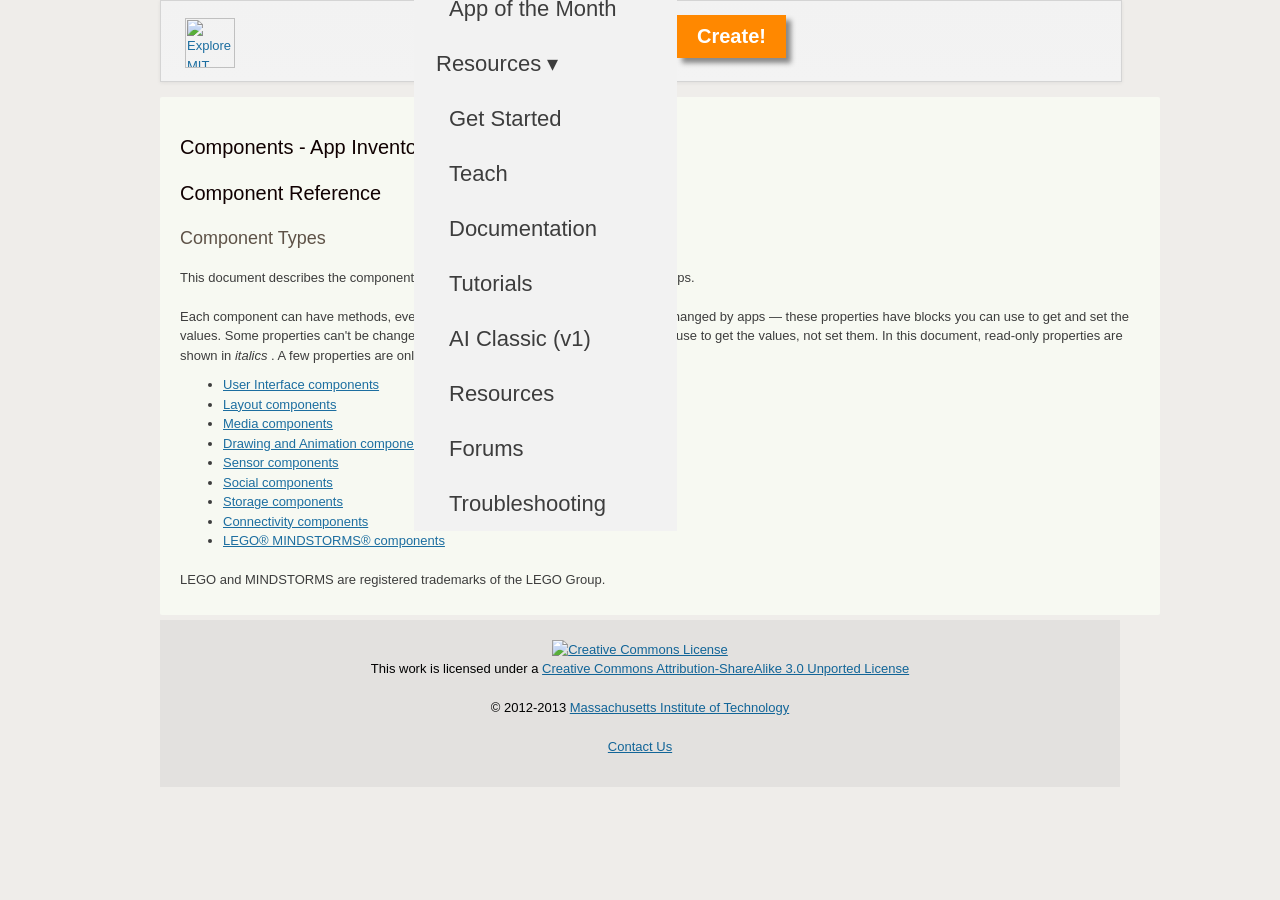
==== appinventor/docs/reference/components/index.html @ d19749d4 "Merge branch 'master' into locallogin" ====
<html xmlns="http://www.w3.org/1999/xhtml" xml:lang="en" version="XHTML+RDFa 1.0" dir="ltr" xmlns:content="http://purl.org/rss/1.0/modules/content/" xmlns:dc="http://purl.org/dc/terms/" xmlns:foaf="http://xmlns.com/foaf/0.1/" xmlns:og="http://ogp.me/ns#" xmlns:rdfs="http://www.w3.org/2000/01/rdf-schema#" xmlns:sioc="http://rdfs.org/sioc/ns#" xmlns:sioct="http://rdfs.org/sioc/types#" xmlns:skos="http://www.w3.org/2004/02/skos/core#" xmlns:xsd="http://www.w3.org/2001/XMLSchema#" class="js"><head profile="http://www.w3.org/1999/xhtml/vocab"><meta http-equiv="Content-Type" content="text/html; charset=UTF-8">
    <meta charset="utf-8">
    <meta about="/front_page" property="sioc:num_replies" content="0" datatype="xsd:integer">
    <meta content="Front Page" about="/front_page" property="dc:title">
    <meta name="Generator" content="Drupal 7 (http://drupal.org)">
    <link type="text/css" rel="stylesheet" href="../superfish.css" media="all">
    <link type="text/css" rel="stylesheet" href="../reset.css" media="all">
    <link type="text/css" rel="stylesheet" href="../colors.css" media="all">
    <link type="text/css" rel="stylesheet" href="../layout.css" media="all">
    <title>Components - App Inventor for Android</title>
    <style>

      body{
      background: url("http://ai2.appinventor.mit.edu/images/squairy_light.png") repeat scroll center top;
      margin-top:0;
      }
      #page{
      width: 960px;
      margin: 0 auto;
      }
      #branding, #menu-bar, #create-button,#region-create{
      display: inline-block;

      }
      #branding{
      width:25%;
      margin:0;
      }

      #top_bar, #top_bar_background {
      top:0;
      min-height: 40px;
      width:100%;
      margin-bottom: 4px;
      padding-right: 0px;
      padding-left: 0px;
      background-color: #f2f2f2;
      background-image: -moz-linear-gradient(top, #f2f2f2, #f3f3f3);
      background-image: -webkit-gradient(linear, 0 0, 0 100%, from(#f2f2f2), to(#f3f3f3));
      background-image: -webkit-linear-gradient(top, #f2f2f2, #f3f3f3);
      background-image: -o-linear-gradient(top, #f2f2f2, #f3f3f3);
      background-image: linear-gradient(to bottom, #f2f2f2, #f3f3f3);
      background-repeat: repeat-x;
      border: 1px solid #d4d4d4;
      filter: progid:DXImageTransform.Microsoft.gradient(startColorstr='#ffffffff', endColorstr='#fff2f2f2', GradientType=0);
      *zoom: 1;
      -webkit-box-shadow: 0 1px 4px rgba(0, 0, 0, 0.065);
      -moz-box-shadow: 0 1px 4px rgba(0, 0, 0, 0.065);
      box-shadow: 0 1px 4px rgba(0, 0, 0, 0.065);
      position: relative;
      }

      #top_bar, #top_bar_background{
      width:100%;
      height: 70px;
      /*position:absolute;*/
      margin:0 auto;
      left:0;
      right:0;
      top:0;
      }

      #header{
      width:960px;
      margin:0 auto;
      height:50px;
      position: relative;
      }
      /* LOGO */
      #logo {
      margin: 8px 4px 4px 4px;
      float: left;
      padding: 0 20px;

      }
      #logo img{
      /*background: url(../images/logo_text.png) no-repeat;*/
      width: auto;
      height: 50px;
      display: block;
      }
      #logo img:hover {
      -webkit-filter: drop-shadow(0px 0px 3px #eee);
      filter:         drop-shadow(0px 0px 3px #eee);
      }

      button {
      border-radius:0 !important;
      color:#FFF;
      border:none;
      padding: 0.5em 1em;
      }
      button:hover{
      color:#FFF;
      border:none;
      border-radius:0 !important;
      }

      #branding, #create-button, #region-create, #menu-bar li{
      display: block;
      }
/*
      #menu-bar{
      margin: 0;
      padding-top:10px;
      position: absolute;
      top: 0;
      }
*/
      #menu-bar li{
      margin:0;

      }
      #menu-bar li a{
      font-family: 'Roboto Light', Helvetica, sans-serif;
      font-weight:300;
      font-size: 22px;
      text-decoration: none;
      color: #3D3D3D;
/*      background:transparent !important; */
      border-radius:0 !important;
      display: block;
      line-height: 2.5em;
      padding: 0 1em;
      white-space: nowrap;
      }
      #menu-bar li a.active{
      color: #000;
      }
      #menu-bar li a:hover{
      color: #8fc202;
      }
      .create-button{
      float:right;
      margin:8px 25px 10px 10px;
      }
      .create-button button:hover{
      cursor: pointer;
      background: #ffa033;
      }
      .create-button button{background: #FF8800 !important;
      border: none !important;
      color: #FFF;
      font-weight: 300;
      border-radius: 0;
      font-family: 'Roboto',Helvetica,Arial,sans-serif;
      font-size: 20px;
      }
      #content-column {
      background: #F7F9F2;
      border-radius: 2px;
      margin-top: 0px;
      padding: 15px 20px;
      }
      footer{
      background-color: #e3e1df;
      color: #010101;
      padding: 20px 0;
      margin-top: 25px;
      }
      /*################TYPOGRAPHY##################*/
      /* html elements */
      html {
      font-size: 81.3%; /* 16px x 81.3% = 13px */
      }
      body {
      font-family: "Helvetica Neue", Helvetica, Arial, Geneva, sans-serif;
      line-height: 1.6em;
      margin: 0;
      padding: 0;
      }
      /* Sizes match proper font scaling. */
      h1, h2, h3, h4, h5, h6 {
      font-weight: 400;
      line-height: 1em;
      padding: 0;
      margin: 24px 0 12px 0;
      }
      h1 { font-size: 2.153em; } /* 28px */
      h2 { font-size: 1.692em; } /* 22px */
      h3 { font-size: 1.385em; } /* 18px */
      h4 { font-size: 1.231em; } /* 16px */
      h5 { font-size: 1.077em; } /* 14px */
      h6 { font-size: 1em; }
      img,
      a img {
      border:none;
      }
      img {
      max-width: 100%;
      height: auto;
      }
      p {
      margin: 0 0 1.5em;
      padding: 0;
      }
      em,
      dfn {
      font-style: italic;
      }
      ins {
      border-bottom: none;
      text-decoration: none;
      }
      abbr, acronym {
      border-bottom: 1px dotted;
      cursor: help;
      white-space: nowrap;
      }
      pre,
      code,
      tt,
      samp,
      kbd,
      var {
      font-size: 0.846em;
      font-family: Monaco, "DejaVu Sans Mono", monospace, sans-serif; /* Safari hack */
      }
      blockquote,
      q {
      font-style:italic;
      quotes:"" "";
      }
      blockquote,
      p {
      margin: 1.5em 0;
      }
      p:first-child,
      p.first-child {
      margin-top: 0;
      }
      blockquote:before,
      blockquote:after,
      q:before,
      q:after {
      content:"";
      }
      strong,
      dfn,
      caption,
      th {
      font-weight: 700;
      }
      pre,
      div.codeblock {
      background-color: #f5f5f5;
      border: solid 1px #ddd;
      border-bottom-color: #ccc;
      border-right-color: #ccc;
      padding: 1em;
      white-space: pre-wrap;
      -webkit-border-radius: 4px;
      -moz-border-radius: 4px;
      border-radius: 4px;
      }

      /* Lists */
      ul,
      ol {
      margin: 0 0 1.5em 1em;
      padding:0;
      }
      .item-list ul,
      .item-list ol {
      margin: 0 0 0 1em;
      padding: 0;
      }
      ul ul,
      ul ol,
      ol ol,
      ol ul,
      .block ul ul,
      .block ul ol,
      .block ol ol,
      .block ol ul,
      .item-list ul ul,
      .item-list ul ol,
      .item-list ol ol,
      .item-list ol ul {
      margin-bottom: 0;
      }
      ul {
      list-style-type: disc;
      }
      ul ul ul {
      list-style-type: square;
      }
      ol {
      list-style-type: decimal;
      }
      ol ol {
      list-style-type: lower-alpha;
      }
      ol ol ol {
      list-style-type: lower-roman;
      }
      ul ul,
      ul ul ul ul {
      list-style-type: circle;
      }
      dl {
      margin: 1em 0;
      padding: 0;
      }
      dt {
      font-size: 1.231em;
      }
      dd {
      margin: 0 0 0.4em 0;
      padding: 0 0 0 2em;
      }
      dd:last-child {
      border-bottom: 0;
      }
      dl dl {
      margin-left: 1em;
      }

      body {
      font: 13px/1.5 'Roboto','Helvetica Neue', Arial, 'Liberation Sans', FreeSans, sans-serif !important;
      color: #3D3D3D;
      }

      pre,
      code {
      font-family: 'DejaVu Sans Mono', Menlo, Consolas, monospace;
      }

      hr {
      border: 0 #ccc solid;
      border-top-width: 1px;
      clear: both;
      height: 0;
      }

      /* `Headings
      ----------------------------------------------------------------------------------------------------*/

      h1 {
      font-size: 20px;
      line-height: 22px;
      }

      h2 {
      font-size: 18px;
      line-height: 20px;
      }

      h3 {
      font-size: 16px;
      line-height: 18px;
      }

      h4 {
      font-size: 14px;
      line-height: 16px;
      }

      h5 {
      font-size: 12px;
      line-height: 14px;
      }

      h6 {
      font-size: 12px;
      line-height: 14px;
      }

      /* `Spacing
      ----------------------------------------------------------------------------------------------------*/

      ol {
      list-style: decimal;
      }

      ul {
      list-style: disc;
      }

      li {
      margin-left: 30px;
      }

      p,
      dl,
      hr,
      h1,
      h2,
      h3,
      h4,
      h5,
      h6,
      ol,
      ul,
      pre,
      table,
      address,
      fieldset,
      figure {
      margin-bottom: 10px;
      }

      address { font-style: normal; }



    </style>
  </head>


  <body>

    <div id="page" class="container">
      <header class="clearfix" role="banner">
        <div id="top_bar">
          <div id="branding">
            <div id="logo"><a href="http://appinventor.mit.edu" title="Home page" class="active"><img src="images/logo2.png" alt="Explore MIT App Inventor logo"></a></div>
          </div>

          <div id="menu-bar" class="nav clearfix">
<nav id="block-superfish-1" class="block block-superfish block-odd block-count-1 block-region-menu-bar menu-wrapper clearfix" role="navigation">
<ul id="superfish-1" class="sf-menu"><li class="current"><a href="http://appinventor.mit.edu/explore/about-us.html">About ▾</a><ul><li><a href="http://appinventor.mit.edu/explore/about-us.html">About Us</a></li><li id="menu-4234-1" ><a href="http://appinventor.mit.edu/explore/our-team.html">Our Team</a></li><li id="menu-4233-1" ><a href="http://appinventor.mit.edu/explore/sponsors.html">Sponsors</a></li></ul></li><li id="menu-2893-1" ><a href="http://appinventor.mit.edu/explore/news-events.html">News &amp;&nbsp;Stories ▾</a><ul><li id="menu-3040-1"><a href="http://appinventor.mit.edu/explore/news-events.html">In The News</a></li><li id="menu-3039-1"><a href="http://appinventor.mit.edu/explore/stories.html">Stories</a></li><li id="menu-4429-1"><a href="http://appinventor.mit.edu/explore/team-blog.html">Team Blog</a></li><li id="menu-4074-1"><a href="http://appinventor.mit.edu/explore/app-month-gallery.html" title="Gallery of current and past MIT App Inventor App of the Month winners">App of the Month</a></li></ul></li><li id="menu-2894-1"><a href="http://appinventor.mit.edu/explore/resources.html">Resources ▾</a><ul><li id="menu-3041-1"><a href="http://appinventor.mit.edu/explore/get-started.html">Get Started</a></li><li id="menu-3783-1"><a href="http://appinventor.mit.edu/explore/teach.html">Teach</a></li><li id="menu-3104-1"><a href="http://appinventor.mit.edu/explore/library.html">Documentation</a></li><li id="menu-3036-1"><a href="http://appinventor.mit.edu/explore/ai2/tutorials.html"title="Tutorials to learn about using MIT App Inventor" >Tutorials</a></li><li id="menu-3174-1"><a href="http://appinventor.mit.edu/explore/support.html"title="Information about App Inventor version 1">AI Classic (v1)</a></li><li id="menu-3038-1"><a href="http://appinventor.mit.edu/explore/resources.html">Resources</a></li><li id="menu-3037-1"><a href="https://groups.google.com/forum/#!forum/mitappinventortest" target="_blank">Forums</a></li><li id="menu-3105-1"><a href="http://appinventor.mit.edu/explore/ai2/support/troubleshooting.html">Troubleshooting</a></li></ul></li></ul>
</nav>
          </div>

          <div class="region region-create">
            <section id="block-block-21" class="block block-block block-odd block-count-2 block-region-create">
              <div class="block-inner clearfix">
                <h2 class="block-title">Create Button</h2>
                <div class="block-content content">
                  <p><a href="http://ai2.appinventor.mit.edu/" target="new"><button>Create!</button></a></p>
                </div>
              </div>
            </section>
          </div>
        </div>
      </header>


      <div id="columns" class="no-menu-bar" style="margin-top:15px;"><div class="columns-inner clearfix">


          <div id="content-column"><div class="content-inner">
              <section id="main-content" role="main">
                <div id="content">  <div class="region region-content">

                    <h1>Components - App Inventor for Android</h1>

                    <h1> Component Reference </h1>
                    <h2> Component Types </h2>
                    <p>
                      This document describes the components you can use in App Inventor to build your
                      apps.
                    </p>
                    <p> Each component can have methods, events, and properties. Most properties can be changed by apps — these properties have blocks you can use to get and set the values. Some properties can't be changed by apps — these only have blocks you can use to get the values, not set them. In this document, read-only properties are shown in <i> italics </i>. A few properties are only available in the Designer.  </p>
                    <ul>
                      <li> <a href="userinterface.html"> User Interface components </a> </li>
                      <li> <a href="layout.html"> Layout components </a> </li>
                      <li> <a href="media.html"> Media components </a> </li>
                      <li> <a href="animation.html"> Drawing and Animation components </a> </li>
                      <li> <a href="sensors.html"> Sensor components </a> </li>
                      <li> <a href="social.html"> Social components </a> </li>
                      <li> <a href="storage.html"> Storage components </a> </li>
                      <li> <a href="connectivity.html"> Connectivity components </a> </li>
                      <li> <a href="legomindstorms.html"> LEGO® MINDSTORMS® components </a> </li>
                    </ul>
                    <p> LEGO and MINDSTORMS are registered trademarks of the LEGO Group.</p>
                  </div>
                </div>
              </section>
          </div></div>
      </div></div>

      <footer role="contentinfo">
        <div class="region region-footer">
          <div id="block-block-3" class="block block-block block-odd block-count-8 block-region-footer">
            <div class="block-inner clearfix">
              <div class="block-content content no-title">
                <p style="text-align: center;"><a rel="license" href="http://creativecommons.org/licenses/by-sa/3.0/" target="_blank"><img alt="Creative Commons License" src="http://i.creativecommons.org/l/by-sa/3.0/88x31.png"></a> <br>
                  This work is licensed under a <a rel="license" href="http://creativecommons.org/licenses/by-sa/3.0/" class="ext" target="_blank">Creative Commons Attribution-ShareAlike 3.0 Unported License</a><span class="ext"></span></p>
                <p style="text-align: center;">© 2012-2013 <a href="http://web.mit.edu/" class="ext" target="_blank">Massachusetts Institute of Technology</a><span class="ext"></span></p>
                <p style="text-align: center;"><a href="http://appinventor.mit.edu/explore/contact">Contact Us</a></p>
              </div>
            </div>
          </div>
        </div>
      </footer>

    </div>

    <table cellspacing="0" cellpadding="0" class="gstl_50 gssb_c"
           style="width: 183px; display: none; top: 110px; position: absolute;
                  left: 924px;"><tbody><tr><td class="gssb_f"></td><td class="gssb_e"
                                                                       style="width: 100%;"></td></tr></tbody></table></body>
</html>
---- appinventor/docs/reference/colors.css ----
/* Page */
html, body {
  background-color: #efedea;
  color: #000;  
}

/* tasks */
#skip-link a,
ul.tabs li a,
ul.tabs li a:visited {
  background-color: #fffffe;
  color: #101010;
}
ul.tabs li a:hover,
ul.tabs li a:focus,
ul.tabs li a:active,
ul.tabs li a.active,
ul.tabs li a.active:visited {
  background-color: #efedeb;
  color: #111111;
}

/* Links */
a,
a:visited {
  color: #1c6ea0;
}
a:hover,
a:focus,
a:active {
  color: #42a9be;  
}
.pager a:hover,
.pager a:active,
.pager a:focus {
  background-color: #1c6ea0;
  color: #fff;
}

/* Identity */
h1#site-name a,
h1#site-name a:visited {
  color: #4c4742;   
}
h2#site-slogan {
  color: #837b72; 
}

/* Header */
.region-header,
#menu-bar,
.region-header h2.block-title,
#menu-bar h2.block-title {
  color: #101000;
}
.region-header a,
.region-header a:visited {
  color: #A9A9A9;
}
.region-header a:hover,
.region-header a:focus,
.region-header a:active {
  color: #42a9ba;
}

/* Footer */
.breadcrumb,
#page > footer,
#page > footer .block-title {
  background-color: #e3e1df;
  color: #010101;
}
.breadcrumb a,
#page > footer a,
#page > footer a:visited {
 color: #126598; 
}
.breadcrumb a:hover,
.breadcrumb a:focus,
.breadcrumb a:active,
#page > footer a:hover,
#page > footer a:focus,
#page > footer a:active {
  color: #127ba5;
}

/* Navigation */
#menu-bar .sf-menu a {
  border: 0;
}
#menu-bar ul a,
#menu-bar ul a:visited {
  background-color: #e1dfdc;
  color: #4d453e;
}
#menu-bar ul a:hover,
#menu-bar ul a:focus,
#menu-bar ul a:active,
#menu-bar ul a.active-trail,
#menu-bar ul a.active-trail:visited,
#menu-bar ul a.active,
#menu-bar ul a.active:visited {
  background-color: #fff;
  color: #473e34;
}
#menu-bar ul ul a:active,
#menu-bar ul ul a.active-trail,
#menu-bar ul ul a.active-trail:visited,
#menu-bar ul ul a.active,
#menu-bar ul ul a.active:visited {
  background-color: #e1dfdc;
  color: #4d453e;
}
#menu-bar ul ul a:hover,
#menu-bar ul ul a:focus,
#menu-bar ul ul a.active:hover,
#menu-bar ul ul a.active:focus {
  background-color: #473e34;
  color: #fff;
}
#menu-bar .sf-navbar.sf-style-none li ul li ul {
  background-color: transparent;
}
/* .sf-navbar */
.sf-navbar.sf-style-none li ul {
  background-color: transparent !important;
  width: 100%;
}
.sf-navbar > li > ul > li {
  border-bottom: 1px solid #473e34;
}
/* .sf-vertical */
.sf-menu.sf-vertical li a {
  border: 0;
  border-bottom: 1px solid #473e34;
}
.sf-menu.sf-vertical li a:hover,
.sf-menu.sf-vertical li a:focus,
.sf-menu.sf-vertical li a:visited:hover {
  background: #473e34 !important;
  color: #ffffff;
}

/* Node links */
article .links a,
article .links a:visited {
  background-color: #e7e5e3;
  color: #100100;
}
article .links a:hover,
article .links a:focus,
article .links a:active {
  background-color: #d7d5d3;
  color: #100101;
}

/* Titles */
h1 {
  color: #100001;
}
h2 {
  color: #5e5247; /* need to update */
}
.comment header h3 a,
h1 a,
h1.article-title a {
  color: #100011;
}
---- appinventor/docs/reference/layout.css ----
/* LAYOUT*/
body {
        background:url(../images/squairy_light.png) repeat scroll center top !important;        
}
#page{
        width: 960px;
        margin: 0 auto;
}
.region-sidebar-second {
        width: 320px;
        margin-left: -320px;
        margin-top: -10px
}
.content-inner {
        margin-right: 0px;
}
#branding, #menu-bar, #create-button,#region-create{
        display: inline-block;
}
#branding{
        width:25%;
        margin:0;
}

#top_bar, #top_bar_background {
        top:0;
        min-height: 40px;
        width:100%;
        margin-top: 4px;
        margin-bottom: 4px;
        padding-top: 5px;
        padding-bottom: 5px;
        padding-right: 0px;
        padding-left: 0px;
        background-color: #f2f2f2;
        background-image: -moz-linear-gradient(top, #f2f2f2, #f3f3f3);
        background-image: -webkit-gradient(linear, 0 0, 0 100%, from(#f2f2f2), to(#f3f3f3));
        background-image: -webkit-linear-gradient(top, #f2f2f2, #f3f3f3);
        background-image: -o-linear-gradient(top, #f2f2f2, #f3f3f3);
        background-image: linear-gradient(to bottom, #f2f2f2, #f3f3f3);
        background-repeat: repeat-x;
        /*border: 1px solid #d4d4d4;*/
        filter: progid:DXImageTransform.Microsoft.gradient(startColorstr='#ffffffff', endColorstr='#fff2f2f2', GradientType=0);
        *zoom: 1;
        -webkit-box-shadow: 0 1px 4px rgba(0, 0, 0, 0.065);
        -moz-box-shadow: 0 1px 4px rgba(0, 0, 0, 0.065);
        box-shadow: 0 1px 4px rgba(0, 0, 0, 0.065);
        position: relative;
}

#top_bar, #top_bar_background{
        max-width:100%;
        position:absolute;
        margin:0 auto;
        left:0;
        right:0;
        top:0;
        display:flex; 
        align-items: center;
}

#header{
        width:960px;
        margin:0 auto;
        height:50px;
        position: relative;
}
.vertical_space {
        height:65px;
}

/* LOGO */
#logo {
        margin: 4px 4px 4px 4px;
        float: left;
}
#logo img{
        /*background: url(../images/logo_text.png) no-repeat;*/
        width: auto;
        height: 50px;
        display: block; 
}
#logo img:hover {
        -webkit-filter: drop-shadow(0px 0px 3px #eee);
        filter:         drop-shadow(0px 0px 3px #eee);
}

/* MAIN MENU */
#menu-bar{

        margin: 0;
        padding-top:0px;
}
#menu-bar li{
        display: inline-block;
}
#menu-bar li a{
        font-family: 'Roboto Light', Helvetica, sans-serif;
        font-weight:300;
        font-size: 22px;
        text-decoration: none;
        color: #3D3D3D;
        background:transparent !important;
        border-radius:0 !important;
        
}
#menu-bar li a.active{
        color: #000;
}
#menu-bar li a:hover{
	color: rgb(143,194,2);
}
#menu-bar li ul li a:hover{
	color: rgb(143,194,2);
}

#superfish-1 li {background-color: #f2f2f2;
}

#superfish-1 li:hover{background-color: #f2f2f2;}

.superfish-1 li a:hover{color: #8fc202;}
.sf-depth-1 ul{
        margin-top:10px !important;
}
.sf-depth-2, 
.sf-depth-3{
        margin-top:auto !important;
        background-color:#f2f2f2 !important;
        width:120% !important;
}
.sf-depth-2 ul a:hover,
.sf-depth-3 ul a:hover{
        color:#8fc202;
}
#menu-bar ul a, #menu-bar ul a:visited, #menu-bar ul a:hover{
        background-color:transparent;

}
h2.block-title{
        display:none;
}
.region-create {
        display:inline-block;
        float:right;
}
.region-create button{
        background:#FF8800 !important;
        border:none !important;
        color:#FFF;
        font-weight:bold;
        border-radius:0;
        font-family: 'Roboto',Helvetica,Arial,sans-serif;
        font-size:20px;
        box-shadow: 5px 5px 5px #888888;
}
.region-create button:hover{
        background:#FFAC4D !important;
}
.region-create .block{
        margin:0;
}
.region-create p{
        margin: 10px 0;

}
.region-header{
        max-width:100%;
        background-color: #C4C4C4;
        padding-top:55px;
        float:none;
        height: 0px;
}
#block-block-7{
        width:33%;
}
.block-region-featured{
        margin:0;
        width:100%;

        height:300px;
        overflow:hidden;
}
.block-region-featured>.block-inner{
        margin:0 !important;
}
#block-block-23{
        float:left;
}
.gsc-control-searchbox-only {
        float:right;
        margin: 5px;
}

/* MAIN PAGE*/
#columns {
        background: transparent;
        margin-top: 0;
}
.columns-inner{
	padding: 0 !important;

}
#featured-block {
/*      margin:15px 0;
        width:100%;
        height:300px;
        overflow:hidden;*/
}
#featured_block img{
        width:100%;
        margin: 0 auto;
}
#content-column {
        background: #FFFFFF;
        border-radius:2px;
        margin-top:0px;
        padding:15px 0;
        width:100%;
}
.content-inner {
        padding:0!important;
}
#article-398 header{
        display: none;
}

#portals {
        float: left;
        /*height: 120px;
        padding: 10px 10px;
        margin: 10px 0;*/
        position: relative;
}
#portals tbody tr td{
        border:none;
}
#portals td p{
        text-align: left;
        /*padding-bottom:5px;*/
        font-weight:400;
        color:#303030;
}
#portals button{
        position: absolute;
}
/*

#portal-top h2, #portal-bottom h2 {
        font-weight: 700;
        color:#242424;
}

#portal-top td p, #portal-bottom td p{
        text-align: left;
        padding-bottom:5px;
        font-weight:400;
        color:#303030;
}
#portal-top button, #portal-bottom button{
        bottom:0;
        position: absolute;
}

#portal-top tbody tr td{
        width:16%;
        border:none;
}
#portal-bottom tbody tr td{
        width:20%;
        border:none;
}
#portal-bottom tbody tr td:first-child, #portal-bottom tbody tr td:last-child{
        width:10%;
}
*/
button {
        border-radius:0 !important;
        color:#FFF;
        border:none;
}
button:hover{
        color:#FFF;
        border:none;
        border-radius:0 !important;
}
.orange {
        background:#F6881F;
}
.orange:hover{
        background:#F9AC62;
}
.green {
        background:#8DC63F;
        /*box-shadow: 5px 5px 5px #888888;*/
}
.green:hover {
        background:#AFD779;
}
.blue {
        background:#1C75BC ;
}
.blue:hover {
        background:#609ED0 ;
}
.purple {
        background:#91379F;
}
.purple:hover {
        background:#B273BC;
}
.red {
        background: #CC0000;
}
.red:hover {
        background: #FF4444;
}
.yellow {
        background: #D8CD00;
}
.yellow:hover{
        background: #FFF64F;
}
/*
Front Page Blog Display
*/
#block-views-blog-summary-block .block-title{
        display:inline;
        color: #242424;
        font-weight: 300;
        font-size: 2em;
        text-align: center;
}
#block-views-blog-summary-block .block-inner{
        padding-top:20px;
        border-top:1px solid #C4C4C4;
}
.view-id-blog_summary {
        margin-top: 30px !important;
}

.view-id-blog_summary .views-view-grid td{
        float: left; 
        width: 45%;
        padding:2%;
        border:none;
}
.view-id-blog_summary .article-title {
        font-weight: 700;
        color:#242424;

        font-size:16px;
}
.view-id-blog_summary .node-readmore {
        float: right;
        padding:10px;
}
.view-id-blog_summary .blog_usernames_blog, .view-id-blog_summary .submitted, .view-id-blog_summary .user-picture {
        display:none;
}
.view-id-blog_summary .with-picture {
        min-height:0 !important;
        padding:0 !important;
}

pre {
        background-color: #f5f5f5;
        border: solid 1px #ddd;
        border-bottom-color: #ccc;
        border-right-color: #ccc;
        padding: 1em;

        -webkit-border-radius: 4px;
        -moz-border-radius: 4px;
        border-radius: 4px;
}

/*
General Styles
*/

.lined-table tbody tr{
        border: 1px solid #ddd;
}
thead th:last-child,
tr td:last-child {
  border-right: none !important;
}
tr td:last-child {
  border-right: none !important;
}

/*
Tutorial Layout
*/
.form-item.form-type-bef-checkbox.form-item-edit-field-version-tid-59, 
.form-item.form-type-bef-checkbox.form-item-edit-field-version-tid-60{
        width:50%;
}
/*
New Front Page
*/

#article-525 header{
        display: none;
}

.front-page-row h1 a {
        font-family: Sans-Serif;
        font-style: Normal;
        font-size:12.5px;
        font-weight: 400;
        color: #4B8EF9;
	padding: 4px 0;
}

.front-page-row h1 a:hover{
        color: blue;
}

.front-page-row {
        margin-bottom:-35.5px !important;
        color: #4b8ef9;
}

.front-page-row p {
        
        display: none;
}

.front-page-row img{
	display: none;
}
.sidebar-header-color a h3 b{
        color: #000;
}
.sidebar-header-color a h3 b:hover{
        text-decoration: underline;
}
                                                                                  
.views-field.views-field-field-event-date.calendar_format{
        width: 51px;
        vertical-align:middle;
        text-indent: 3px;
}
        
.footer-style a p{
        color: #C4C4C4;
        margin-left: 238px;
        margin-top: -4px;
}
.footer-style2 a p {
        color: #C4C4C4;
        margin-left: 238px;
        margin-top: 13px;
        margin-bottom: -10px;
}
.footer-style a p:hover{
        text-decoration: underline;
}
.footer-style2 a p:hover{
        text-decoration: underline;
}
.item-list2{
        margin-top: -25px;
        margin-bottom: -40px;
}
.calendar_row_settings{
        padding:10px;
        margin-top:10px;
}
.sidebar-calendar-row-settings td{
	padding: 2px 0;
}
.item-list2 ul{
	list-style-type: none; 
}
.gsc-control-searchbox-only.gsc-control-searchbox-only-en td{
        padding: 0 10px;
}
.sidebar-calendar-row-settings a:hover{
	color: blue;
}
#menu-2893-1 ul li{
	width: 250px !important;
}
#columns{
	margin-bottom: -20px;
}

/*news-events*/
#article-450 header{
        display: none;        
}
span.ext{
        display: none;
}
.submit_content2{
        float: right;
        margin-top: -105px;
        height: 30px;
        width: 170px;
        font-family:helvetica;
        background-color: #000099;
}        
.submit_content2:hover{

        background-color: #1919A3;        
}

.submit_content2 p{
        text-align:center;
        font-weight:bold;
        line-height: 30px;
        color: #FFF;
}    

.news_header_format header{
	color: black;
}
#article-450 h2 a{
	color: #5e526c !important;
}
#article-450 h2 a:hover{
	text-decoration: underline;
}
.AppInventor-Stories-format img{
	float: right;
	border: solid 2px black;
        margin-left:10px;
}
.AppInventor-Stories-format .views-field-title{
	width: 200px;
}
.App-Of-Month-format img{
	border: solid 2px black;
}
.team-blog-row{
        width:95% !important;
        margin-top: -30px;
}
#article-548 .article-content{ 
        margin-bottom: -20px;
.team-blog-row li{
        margin-top: -10px !important; 
}
.team-blog-row img{
	float: left;
}


/*
about-us
*/
#article-535 header{
	display: none;
}
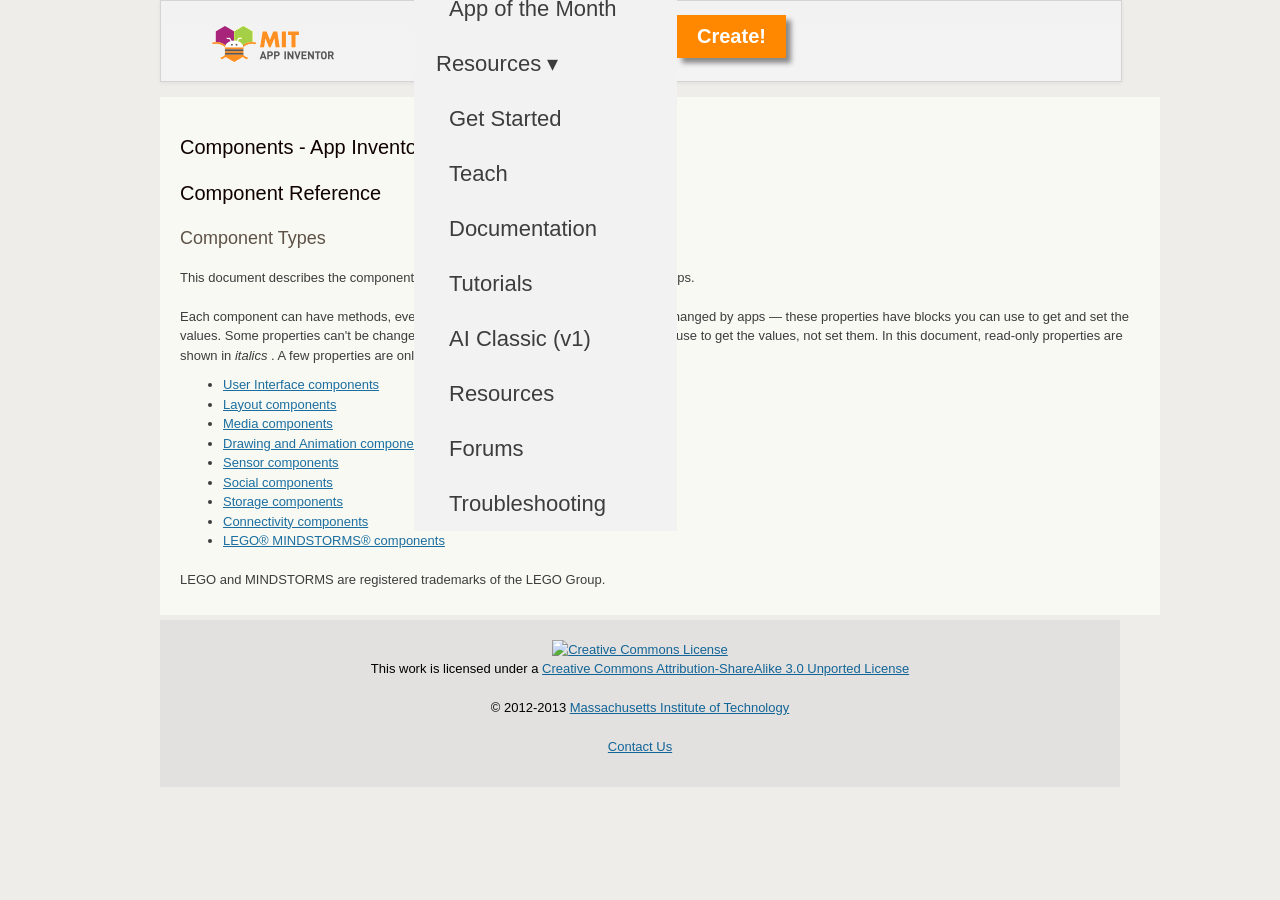
==== commit d82b835a: "Merge branch 'master' into clouddb" ====
--- a/appinventor/docs/reference/components/index.html
+++ b/appinventor/docs/reference/components/index.html
@@ -75,8 +75,8 @@
       }
       #logo img{
       /*background: url(../images/logo_text.png) no-repeat;*/
-      width: auto;
-      height: 50px;
+      width: 180px;
+      height: 40px;
       display: block;
       }
       #logo img:hover {
@@ -414,7 +414,7 @@
       <header class="clearfix" role="banner">
         <div id="top_bar">
           <div id="branding">
-            <div id="logo"><a href="http://appinventor.mit.edu" title="Home page" class="active"><img src="images/logo2.png" alt="Explore MIT App Inventor logo"></a></div>
+            <div id="logo"><a href="http://appinventor.mit.edu" title="Home page" class="active"><img src="images/codi_long.png" alt="Explore MIT App Inventor logo"></a></div>
           </div>
 
           <div id="menu-bar" class="nav clearfix">
--- a/appinventor/docs/reference/layout.css
+++ b/appinventor/docs/reference/layout.css
@@ -1,6 +1,6 @@
 /* LAYOUT*/
 body {
-        background:url(../images/squairy_light.png) repeat scroll center top !important;        
+        background:url(../images/squairy_light.png) repeat scroll center top !important;
 }
 #page{
         width: 960px;
@@ -55,7 +55,7 @@
         left:0;
         right:0;
         top:0;
-        display:flex; 
+        display:flex;
         align-items: center;
 }
 
@@ -78,7 +78,7 @@
         /*background: url(../images/logo_text.png) no-repeat;*/
         width: auto;
         height: 50px;
-        display: block; 
+        display: block;
 }
 #logo img:hover {
         -webkit-filter: drop-shadow(0px 0px 3px #eee);
@@ -102,7 +102,7 @@
         color: #3D3D3D;
         background:transparent !important;
         border-radius:0 !important;
-        
+
 }
 #menu-bar li a.active{
         color: #000;
@@ -123,7 +123,7 @@
 .sf-depth-1 ul{
         margin-top:10px !important;
 }
-.sf-depth-2, 
+.sf-depth-2,
 .sf-depth-3{
         margin-top:auto !important;
         background-color:#f2f2f2 !important;
@@ -340,7 +340,7 @@
 }
 
 .view-id-blog_summary .views-view-grid td{
-        float: left; 
+        float: left;
         width: 45%;
         padding:2%;
         border:none;
@@ -393,7 +393,7 @@
 /*
 Tutorial Layout
 */
-.form-item.form-type-bef-checkbox.form-item-edit-field-version-tid-59, 
+.form-item.form-type-bef-checkbox.form-item-edit-field-version-tid-59,
 .form-item.form-type-bef-checkbox.form-item-edit-field-version-tid-60{
         width:50%;
 }
@@ -424,7 +424,7 @@
 }
 
 .front-page-row p {
-        
+
         display: none;
 }
 
@@ -437,13 +437,13 @@
 .sidebar-header-color a h3 b:hover{
         text-decoration: underline;
 }
-                                                                                  
+
 .views-field.views-field-field-event-date.calendar_format{
         width: 51px;
         vertical-align:middle;
         text-indent: 3px;
 }
-        
+
 .footer-style a p{
         color: #C4C4C4;
         margin-left: 238px;
@@ -473,7 +473,7 @@
 	padding: 2px 0;
 }
 .item-list2 ul{
-	list-style-type: none; 
+	list-style-type: none;
 }
 .gsc-control-searchbox-only.gsc-control-searchbox-only-en td{
         padding: 0 10px;
@@ -490,7 +490,7 @@
 
 /*news-events*/
 #article-450 header{
-        display: none;        
+        display: none;
 }
 span.ext{
         display: none;
@@ -502,10 +502,10 @@
         width: 170px;
         font-family:helvetica;
         background-color: #000099;
-}        
+}
 .submit_content2:hover{
 
-        background-color: #1919A3;        
+        background-color: #1919A3;
 }
 
 .submit_content2 p{
@@ -513,7 +513,7 @@
         font-weight:bold;
         line-height: 30px;
         color: #FFF;
-}    
+}
 
 .news_header_format header{
 	color: black;
@@ -539,10 +539,10 @@
         width:95% !important;
         margin-top: -30px;
 }
-#article-548 .article-content{ 
+#article-548 .article-content{
         margin-bottom: -20px;
 .team-blog-row li{
-        margin-top: -10px !important; 
+        margin-top: -10px !important;
 }
 .team-blog-row img{
 	float: left;
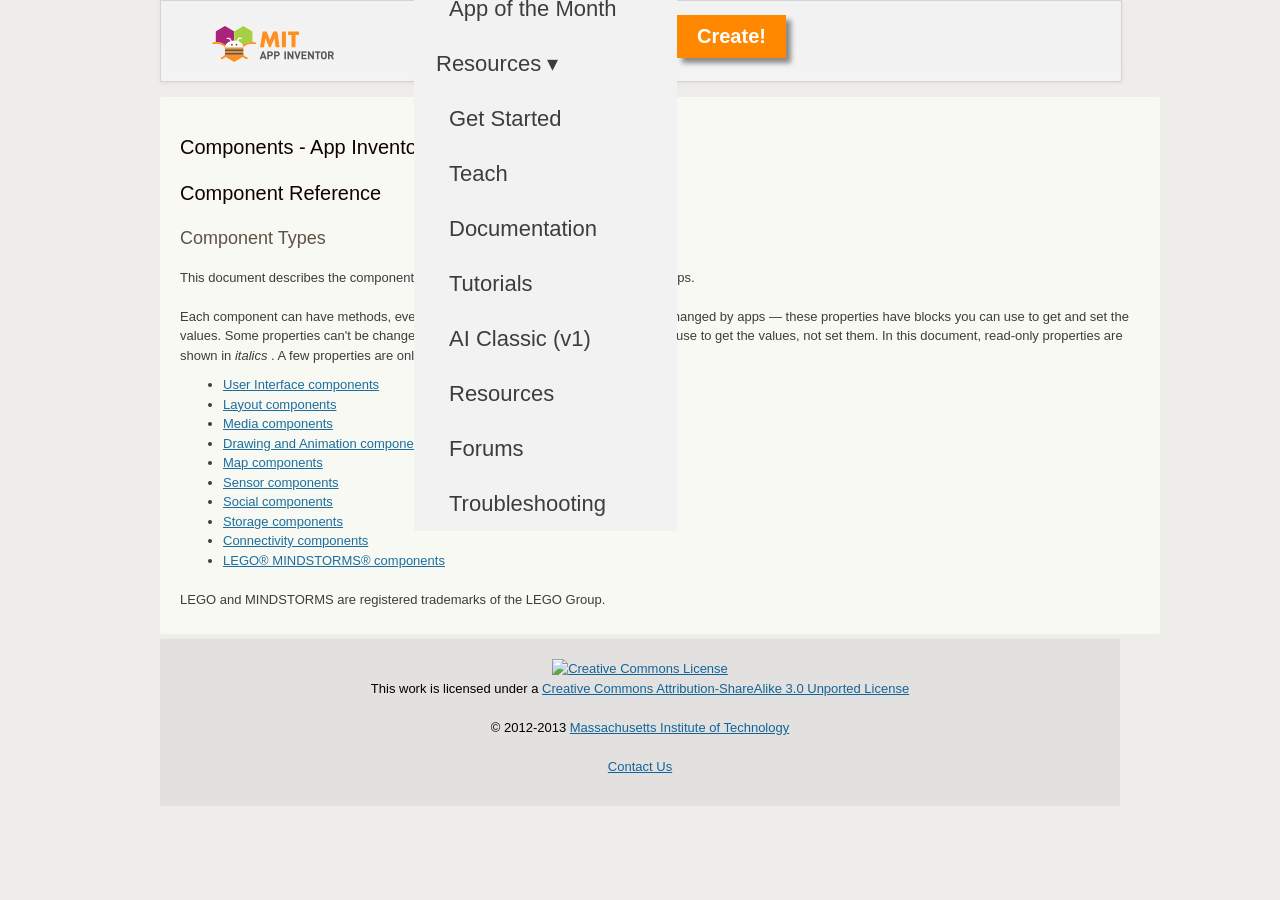
==== commit 3cfad349: "Merge branch 'master' into standalone Change-Id: Ie5ffed930b1abc9da46ac9bb0b52453328eb81ae" ====
--- a/appinventor/docs/reference/components/index.html
+++ b/appinventor/docs/reference/components/index.html
@@ -458,6 +458,7 @@
                       <li> <a href="layout.html"> Layout components </a> </li>
                       <li> <a href="media.html"> Media components </a> </li>
                       <li> <a href="animation.html"> Drawing and Animation components </a> </li>
+                      <li> <a href="maps.html"> Map components </a> </li>
                       <li> <a href="sensors.html"> Sensor components </a> </li>
                       <li> <a href="social.html"> Social components </a> </li>
                       <li> <a href="storage.html"> Storage components </a> </li>
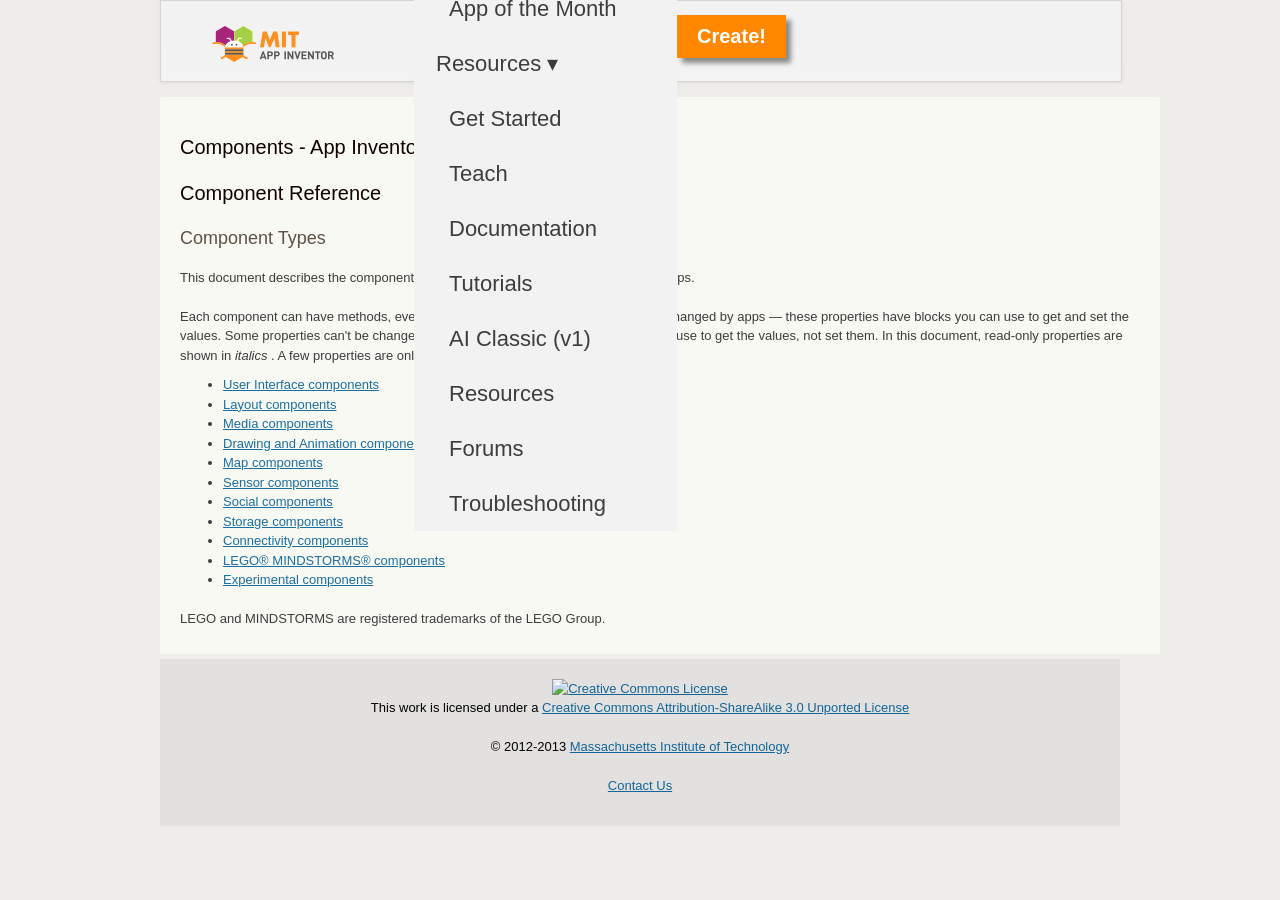
==== commit 51534fc5: "Merge branch 'master' into standalone Change-Id: Ibe35febfa90520e1bab29e7ae83226820e20a65b" ====
--- a/appinventor/docs/reference/components/index.html
+++ b/appinventor/docs/reference/components/index.html
@@ -464,6 +464,7 @@
                       <li> <a href="storage.html"> Storage components </a> </li>
                       <li> <a href="connectivity.html"> Connectivity components </a> </li>
                       <li> <a href="legomindstorms.html"> LEGO® MINDSTORMS® components </a> </li>
+                      <li> <a href="experimental.html"> Experimental components </a> </li>
                     </ul>
                     <p> LEGO and MINDSTORMS are registered trademarks of the LEGO Group.</p>
                   </div>
